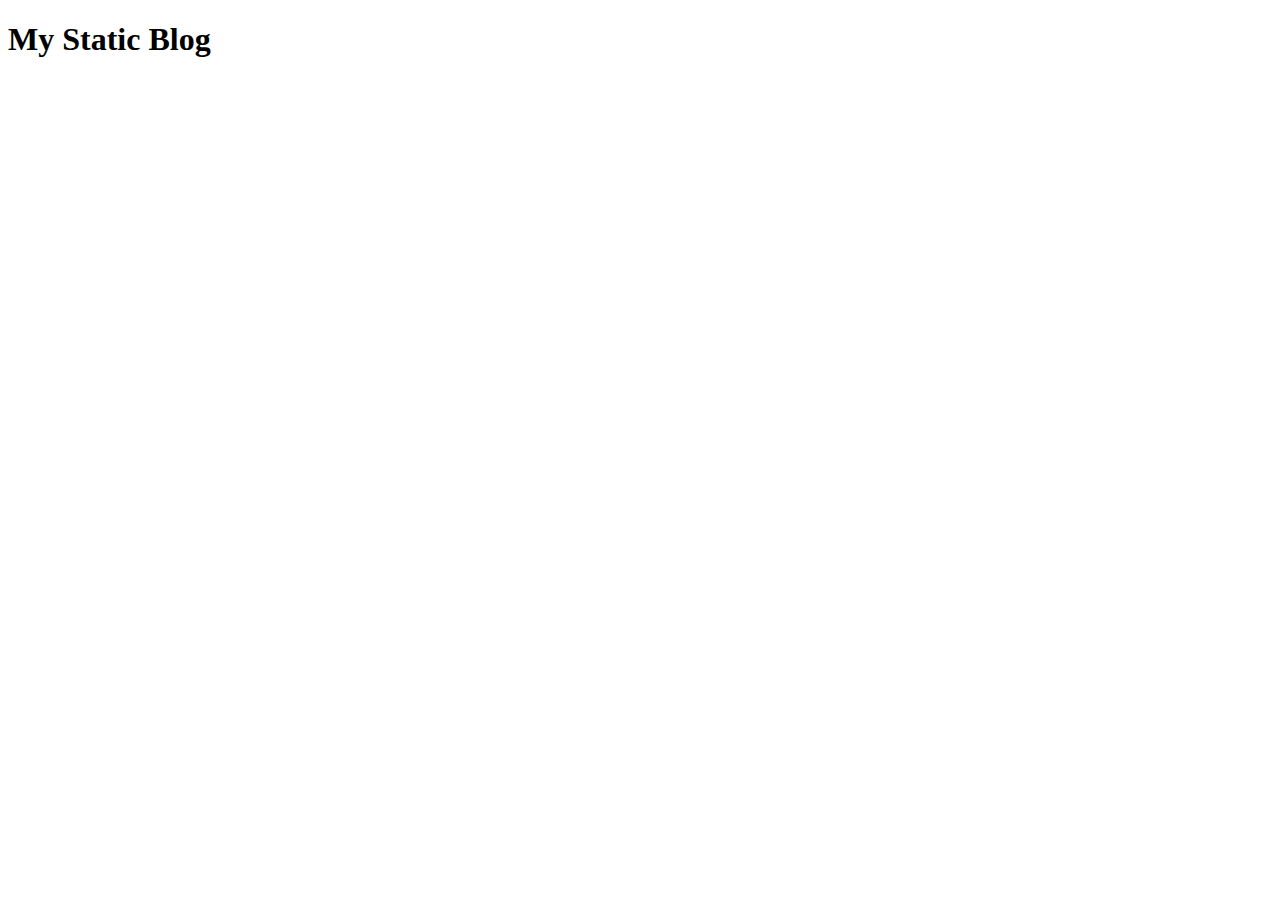
==== index.html @ bf4986ba "initial commit" ====
<!DOCTYPE html>
<html lang="en">
<head>
    <meta charset="UTF-8">
    <meta name="viewport" content="width=device-width, initial-scale=1.0">
    <title>My Static Blog</title>
    <link rel="stylesheet" href="styles.css">
</head>
<body>
    <header>
        <h1>My Static Blog</h1>
    </header>

    <main id="blog-posts">
        <!-- Blog posts will be dynamically inserted here -->
    </main>

    <script src="script.js"></script>
</body>
</html>
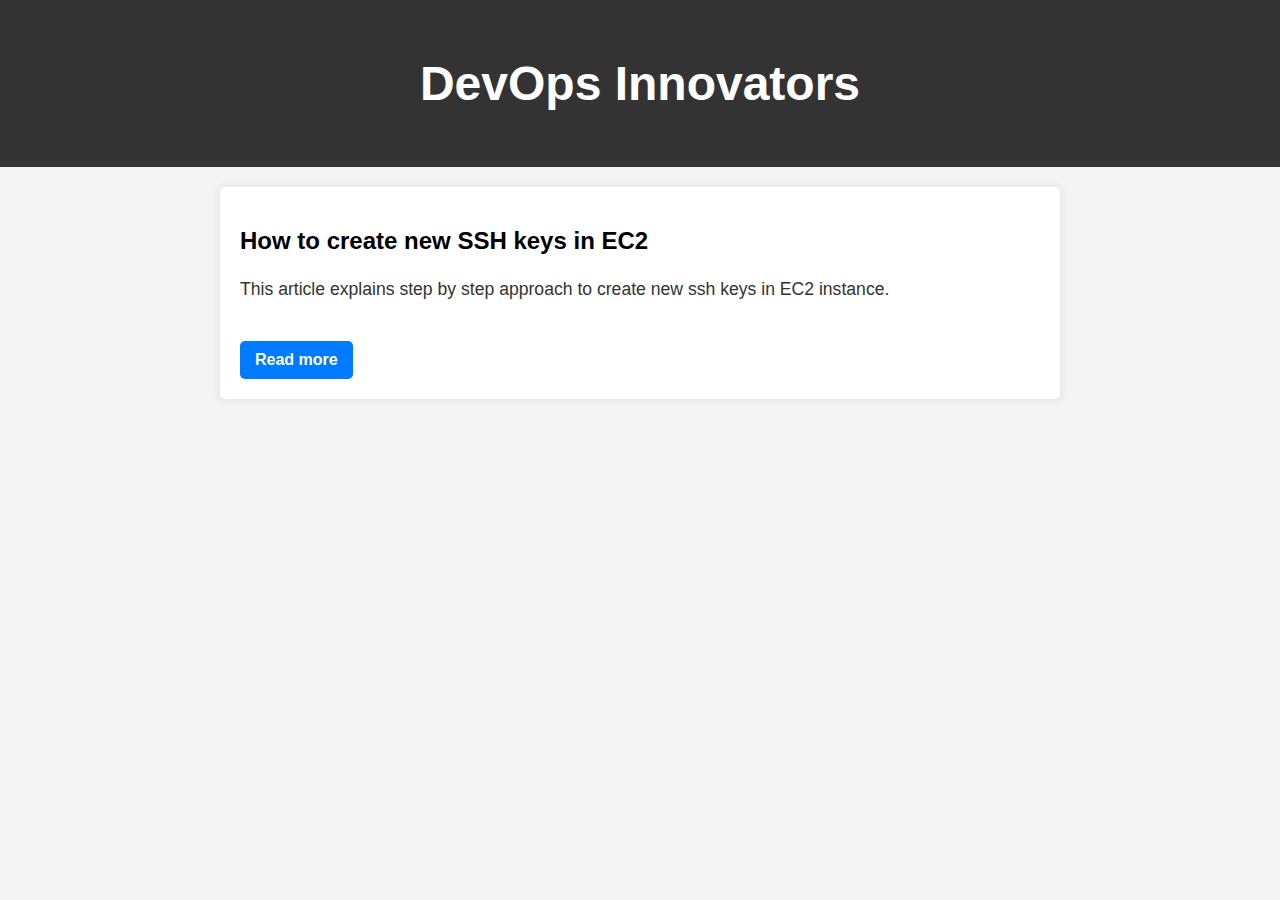
==== commit 41d44b0f: "updates..." ====
--- a/index.html
+++ b/index.html
@@ -3,12 +3,12 @@
 <head>
     <meta charset="UTF-8">
     <meta name="viewport" content="width=device-width, initial-scale=1.0">
-    <title>My Static Blog</title>
+    <title>DevOps Innovators | Home</title>
     <link rel="stylesheet" href="styles.css">
 </head>
 <body>
     <header>
-        <h1>My Static Blog</h1>
+        <h1>DevOps Innovators</h1>
     </header>
 
     <main id="blog-posts">
--- a/styles.css
+++ b/styles.css
@@ -0,0 +1,50 @@
+/* General Styles */
+body {
+    font-family: Arial, sans-serif;
+    margin: 0;
+    padding: 0;
+    background-color: #f4f4f4;
+}
+
+/* Header */
+header {
+    background: #333;
+    color: white;
+    text-align: center;
+    padding: 1.5rem;
+    font-size: 1.5rem;
+}
+
+/* Post Container */
+.post {
+    max-width: 800px;
+    margin: 20px auto;
+    padding: 20px;
+    background: white;
+    box-shadow: 0px 0px 10px rgba(0, 0, 0, 0.1);
+    border-radius: 5px;
+}
+
+/* Paragraph Styling */
+.post p {
+    font-size: 1.1rem;
+    color: #333;
+    line-height: 1.6;
+}
+
+/* Back to Home Link */
+.post a {
+    display: inline-block;
+    margin-top: 20px;
+    padding: 10px 15px;
+    background: #007bff;
+    color: white;
+    text-decoration: none;
+    border-radius: 5px;
+    font-weight: bold;
+    transition: background 0.3s;
+}
+
+.post a:hover {
+    background: #0056b3;
+}
